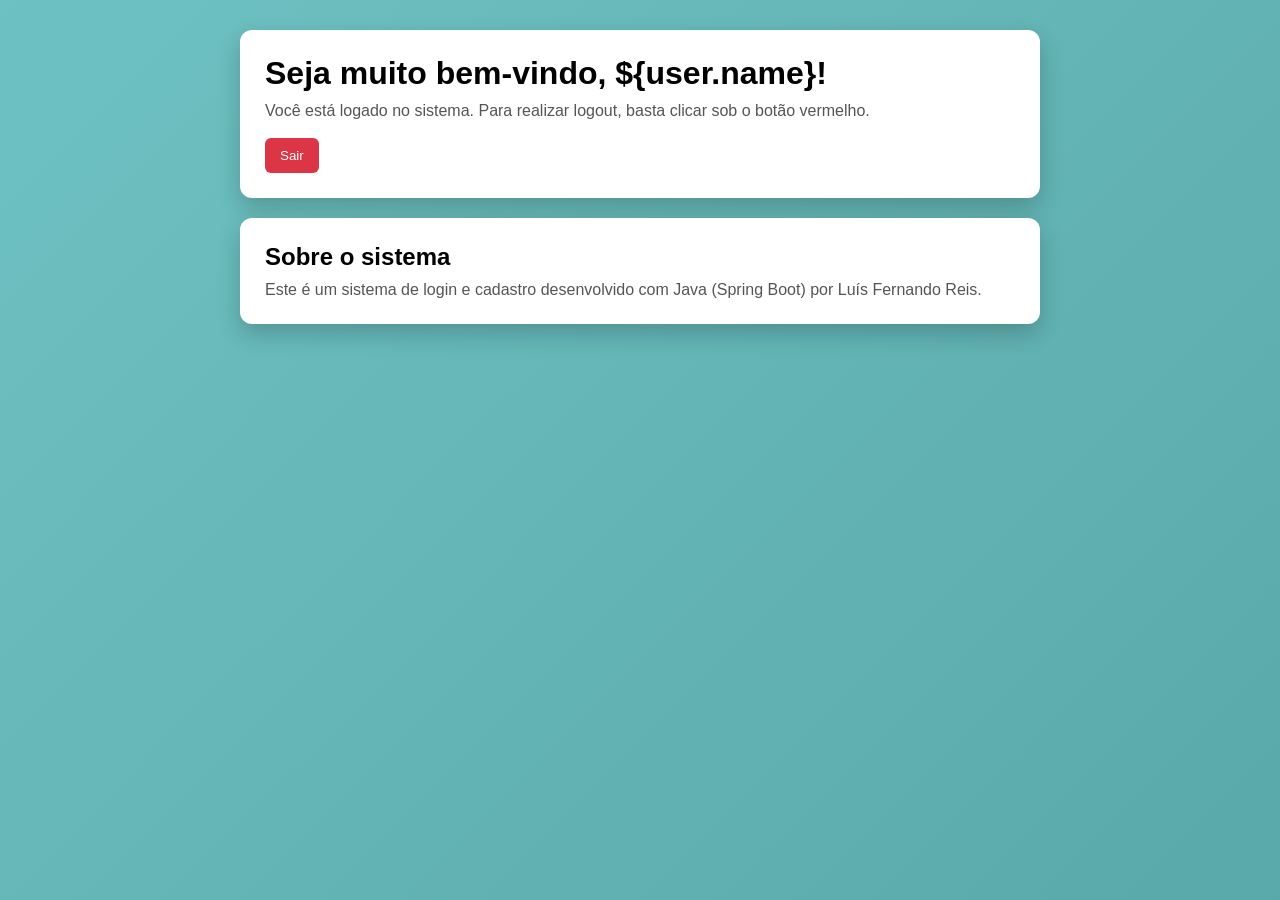
==== fullstack/app-login-cadastro/src/main/resources/templates/index.html @ b2187ab8 "fullstack project added" ====
<!DOCTYPE html>
<html lang="pt-BR">
<head>
    <meta charset="UTF-8">
    <title>Painel</title>

    <style>
        * {
            margin: 0;
            padding: 0;
            box-sizing: border-box;
            font-family: 'Segoe UI', sans-serif;
        }

        body {
            min-height: 100vh;
            background: linear-gradient(135deg, #6ec1c2, #5aa9aa);
            padding: 30px;
        }

        .container {
            max-width: 800px;
            margin: auto;
        }

        .card {
            background: #fff;
            padding: 25px;
            border-radius: 12px;
            box-shadow: 0 10px 25px rgba(0,0,0,0.2);
            margin-bottom: 20px;
            animation: fadeIn 0.5s ease;
        }

        h1 {
            margin-bottom: 10px;
        }

        .logout-btn {
            background: #dc3545;
            color: white;
            border: none;
            padding: 10px 15px;
            border-radius: 6px;
            cursor: pointer;
            transition: 0.3s;
        }

        .logout-btn:hover {
            background: #b02a37;
        }

        .info {
            margin-top: 10px;
            color: #555;
        }

        @keyframes fadeIn {
            from {opacity: 0; transform: translateY(10px);}
            to {opacity: 1; transform: translateY(0);}
        }
    </style>
</head>
<body>

<div class="container">

    <div class="card">
        <h1>Seja muito bem-vindo, ${user.name}!</h1>
        <p class="info">
            Você está logado no sistema.
            Para realizar logout, basta clicar sob o botão vermelho.
        </p>

        <br>

        <form action="/logout" method="get">
            <button class="logout-btn">Sair</button>
        </form>
    </div>

    <div class="card">
        <h2>Sobre o sistema</h2>
        <p class="info">
            Este é um sistema de login e cadastro desenvolvido com Java (Spring Boot) por Luís Fernando Reis.
        </p>
    </div>

</div>

</body>
</html>
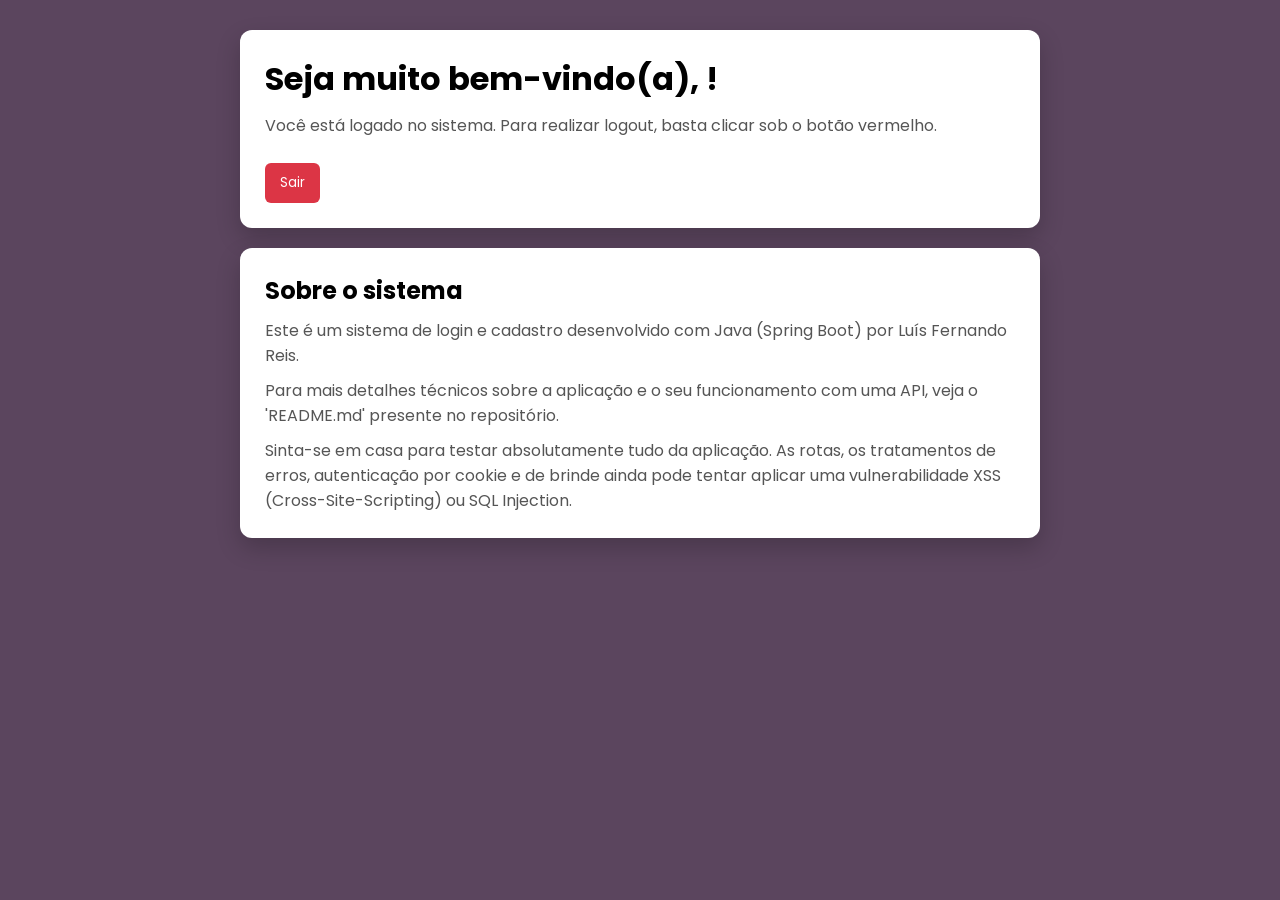
==== commit 3ab97acd: "login-cadastro updated" ====
--- a/fullstack/app-login-cadastro/src/main/resources/templates/index.html
+++ b/fullstack/app-login-cadastro/src/main/resources/templates/index.html
@@ -1,20 +1,22 @@
-<!DOCTYPE html>
+<!DOCTYPE>
 <html lang="pt-BR">
 <head>
     <meta charset="UTF-8">
     <title>Painel</title>
 
     <style>
+        @import url('https://fonts.googleapis.com/css2?family=Poppins:wght@300;400;600;700&display=swap');
+
         * {
             margin: 0;
             padding: 0;
             box-sizing: border-box;
-            font-family: 'Segoe UI', sans-serif;
+            font-family: 'Poppins', sans-serif;
         }
 
         body {
             min-height: 100vh;
-            background: linear-gradient(135deg, #6ec1c2, #5aa9aa);
+            background: #5B455E;
             padding: 30px;
         }
 
@@ -66,7 +68,7 @@
 <div class="container">
 
     <div class="card">
-        <h1>Seja muito bem-vindo, ${user.name}!</h1>
+        <h1>Seja muito bem-vindo(a), <i><span th:text="${name}"></span></i>!</h1>
         <p class="info">
             Você está logado no sistema.
             Para realizar logout, basta clicar sob o botão vermelho.
@@ -84,6 +86,13 @@
         <p class="info">
             Este é um sistema de login e cadastro desenvolvido com Java (Spring Boot) por Luís Fernando Reis.
         </p>
+        <p class="info">
+            Para mais detalhes técnicos sobre a aplicação e o seu funcionamento com uma API, veja o 'README.md' presente no repositório.
+        </p>
+        <p class="info">
+            Sinta-se em casa para testar absolutamente tudo da aplicação. As rotas, os tratamentos de erros, autenticação por cookie e de
+            brinde ainda pode tentar aplicar uma vulnerabilidade XSS (Cross-Site-Scripting) ou SQL Injection.
+        </p>
     </div>
 
 </div>
